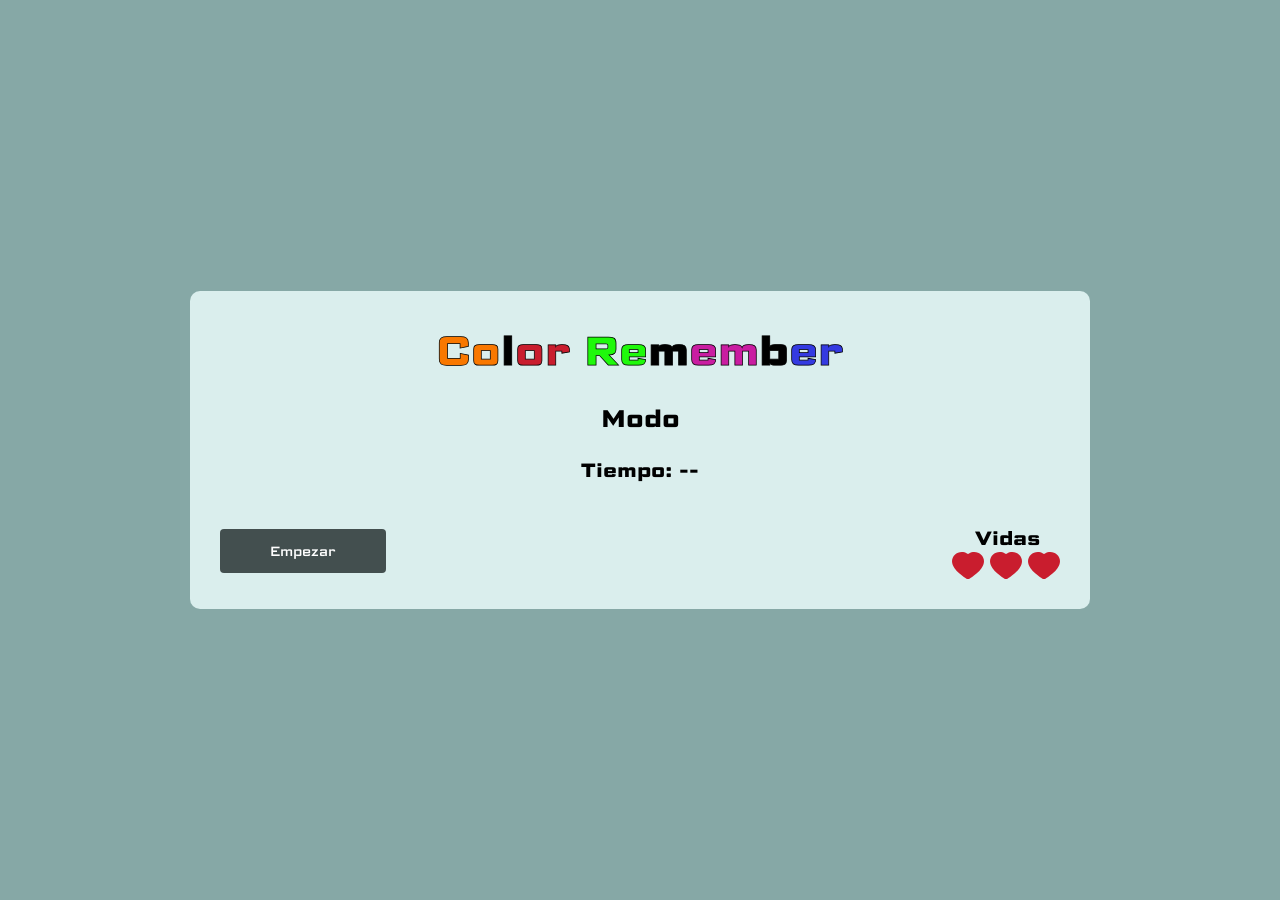
==== docs/pages/juego.html @ 0092af83 "Primer commit - Estructura de HTML y CSS + Inicio de sesión (Ejercicio 1)" ====
<!DOCTYPE html>
<html lang="es">
<head>
    <meta charset="UTF-8">
    <meta name="viewport" content="width=device-width, initial-scale=1.0">
    <title>Color Remember - Partida</title>
    <link rel="stylesheet" href="../css/styles.css">
    <link rel="preconnect" href="https://fonts.googleapis.com">
    <link rel="preconnect" href="https://fonts.gstatic.com" crossorigin>
    <link href="https://fonts.googleapis.com/css2?family=Science+Gothic:wght@100..900&display=swap" rel="stylesheet">
    <link href="https://fonts.googleapis.com/css2?family=Science+Gothic:wght@100..900&family=Wix+Madefor+Display:wght@400..800&display=swap" rel="stylesheet">    
</head>
    <body>
        <main class="container-juego">
            <h1 class="titulo">
                <span class="naranja">Co</span>l<span class="rojo">or</span>
                <span class="verde">Re</span>m<span class="magenta">em</span>b<span class="azul">er</span>
            </h1>

            <!-- MODALIDAD Y TIEMPO -->
            <section>
                <h2 id="texto-nivel">Modo</h2>
                <h3>Tiempo: <span id="cronometro">--</span></h3>
            </section>

            <!-- TABLERO DE JUEGO -->
            <section>

                <!-- MODO FÁCIL -->
                <div id="tablero-facil" class="container-tablero tablero-modo container-oculto">
                    <svg width="100%" height="100%" viewBox="60 148 530 434" fill="none" class="svg-tablero" xmlns="http://www.w3.org/2000/svg">
                        <!-- SILUETA TRIANGULO -->
                        <path d="M341.956 572.89C334.122 585.416 315.878 585.416 308.044 572.89L62.6844 180.606C54.3528 167.285 63.9291 150 79.6409 150H570.359C586.071 150 595.647 167.285 587.316 180.606L341.956 572.89Z" fill="#373333"/>
                            
                        <!-- BALDOSA AZUL -->
                        <path class="baldosa azul" d="M236.625 336.319C230.723 345.52 217.277 345.52 211.375 336.319L130.565 210.349C124.161 200.366 131.329 187.25 143.19 187.25H304.81C316.671 187.25 323.839 200.366 317.435 210.349L236.625 336.319Z" stroke="black" stroke-width="2"/>
                        
                        <!-- BALDOSA ROJO -->
                        <path class="baldosa rojo" d="M337.625 505.319C331.723 514.52 318.277 514.52 312.375 505.319L231.565 379.349C225.161 369.366 232.329 356.25 244.19 356.25H405.81C417.671 356.25 424.839 369.366 418.435 379.349L337.625 505.319Z" stroke="black" stroke-width="2"/>
                            
                        <!-- BALDOSA VERDE -->
                        <path class="baldosa verde" d="M441.625 336.319C435.723 345.52 422.277 345.52 416.375 336.319L335.565 210.349C329.161 200.366 336.329 187.25 348.19 187.25H509.81C521.671 187.25 528.839 200.366 522.435 210.349L441.625 336.319Z" stroke="black" stroke-width="2"/>
                            
                        <!-- NOTA MUSICAL CENTRAL -->
                        <g class="nota-musical" fill="white">
                            <path d="M326.938 312.547C326.938 316.069 323.368 318.922 318.969 318.922C314.57 318.922 311 316.069 311 312.547C311 309.025 314.57 306.172 318.969 306.172C323.368 306.172 326.938 309.025 326.938 312.547Z"/>
                            <path d="M326.938 280.672V312.547H323.75V280.672H326.938Z" fill-rule="evenodd" clip-rule="evenodd"/>
                            <path d="M323.75 280.098C323.75 279.361 324.006 278.648 324.473 278.078C324.94 277.509 325.59 277.119 326.313 276.974L335.875 275.062C336.338 274.969 336.815 274.981 337.272 275.095C337.729 275.209 338.156 275.423 338.52 275.722C338.885 276.021 339.179 276.397 339.381 276.823C339.582 277.249 339.687 277.714 339.688 278.186V283.859L323.75 287.047V280.098Z"/>
                        </g>
                    </svg>
                </div>

                <!-- MODO INTERMEDIO -->
                <div id="tablero-intermedio" class="container-tablero tablero-modo container-oculto">
                    <svg width="100%" height="100%" viewBox="0 0 481 481" fill="none" xmlns="http://www.w3.org/2000/svg">
                        <!-- SILUETA CIRCULO -->
                        <circle cx="240.064" cy="240.064" r="240" transform="rotate(163.013 240.064 240.064)" fill="#373333"/>
                        
                        <!-- BALDOSA AMARILLA -->
                        <path class="baldosa amarillo" d="M363.566 87.9277C369.716 78.7523 382.22 76.2235 390.706 83.294C416.537 104.815 436.359 132.828 448.032 164.606C459.704 196.385 462.726 230.569 456.967 263.693C455.075 274.575 443.907 280.741 433.28 277.728L294.288 238.314C281.216 234.607 275.566 219.224 283.13 207.938L363.566 87.9277Z" />
                        
                        <!-- BALDOSA VERDE -->
                        <path class="baldosa verde" d="M423.12 306.161C433.807 308.952 440.307 319.93 436.419 330.269C424.588 361.74 404.65 389.67 378.476 411.142C352.302 432.615 321.013 446.708 287.837 452.16C276.937 453.951 267.442 445.431 266.794 434.405L258.316 290.181C257.519 276.617 270.189 266.223 283.336 269.657L423.12 306.161Z" />
                        
                        <!-- BALDOSA AZUL -->
                        <path class="baldosa azul" d="M51.6415 281.565C41.1424 284.997 29.7392 279.278 27.4179 268.479C20.3522 235.608 22.0192 201.332 32.4249 169.117C42.8307 136.901 61.529 108.126 86.488 85.5992C94.6878 78.1985 107.282 80.2305 113.79 89.1554L198.912 205.888C206.917 216.867 201.88 232.461 188.965 236.682L51.6415 281.565Z" />
                        
                        <!-- BALDOSA MAGENTA -->
                        <path class="baldosa magenta" d="M138.798 76.4916C132.241 67.6028 134.086 54.98 143.609 49.3826C172.593 32.3448 205.657 23.1556 239.511 22.9097C273.364 22.6638 306.558 31.3719 335.787 47.9869C345.389 53.4455 347.418 66.0401 340.991 75.0232L256.923 192.517C249.017 203.568 232.629 203.687 224.563 192.752L138.798 76.4916Z" />
                        
                        <!-- BALDOSA ROJA -->
                        <path class="baldosa rojo" d="M222.933 434.042C222.6 445.083 213.352 453.87 202.406 452.391C169.087 447.888 137.409 434.694 110.632 413.977C83.856 393.261 63.1294 365.911 50.4042 334.791C46.2236 324.567 52.407 313.409 63.0102 310.314L201.696 269.833C214.739 266.026 227.7 276.054 227.29 289.635L222.933 434.042Z" />
                        
                        <!-- NOTA MUSICAL CENTRAL -->
                        <g class="nota-musical" fill="white">
                            <path d="M244.355 255.964C244.355 259.486 240.785 262.339 236.386 262.339C231.987 262.339 228.417 259.486 228.417 255.964C228.417 252.442 231.987 249.589 236.386 249.589C240.785 249.589 244.355 252.442 244.355 255.964Z"/>
                            <path d="M244.355 224.089V255.964H241.167V224.089H244.355Z" fill-rule="evenodd" clip-rule="evenodd"/>
                            <path d="M241.167 223.515C241.168 222.779 241.423 222.065 241.89 221.496C242.358 220.926 243.008 220.536 243.73 220.392L253.292 218.479C253.755 218.387 254.232 218.398 254.689 218.512C255.146 218.626 255.573 218.84 255.937 219.139C256.302 219.438 256.596 219.814 256.798 220.24C257 220.666 257.104 221.131 257.105 221.603V227.277L241.167 230.464V223.515Z"/>
                        </g>
                    </svg>
                </div>

                <!-- MODO AVANZADO -->
                <div id="tablero-avanzado" class="container-tablero tablero-modo container-oculto">
                    <svg width="100%" height="100%" viewBox="0 0 525 525" fill="none" xmlns="http://w3.org">
                        <!-- SILUETA ESTRELLA -->
                        <path d="M257.652 19.1842C258.924 14.1508 266.076 14.1508 267.348 19.1842L304.539 166.365C305.302 169.386 308.613 170.98 311.451 169.694L449.71 107.005C454.438 104.861 458.897 110.452 455.754 114.585L363.872 235.428C361.986 237.908 362.804 241.491 365.579 242.908L500.794 311.917C505.418 314.277 503.827 321.249 498.637 321.369L346.87 324.877C343.755 324.949 341.464 327.822 342.087 330.875L372.438 479.617C373.476 484.703 367.033 487.806 363.703 483.823L266.336 367.355C264.337 364.964 260.663 364.964 258.664 367.355L161.297 483.823C157.967 487.806 151.524 484.703 152.562 479.617L182.913 330.875C183.536 327.822 181.245 324.949 178.13 324.877L26.3633 321.369C21.1731 321.249 19.5817 314.277 24.2059 311.917L159.421 242.908C162.196 241.491 163.014 237.908 161.128 235.428L69.2456 114.585C66.1033 110.452 70.5622 104.861 75.2905 107.005L213.549 169.694C216.387 170.98 219.698 169.386 220.461 166.365L257.652 19.1842Z" fill="#373333" stroke="black" stroke-width="2"/>
                        
                        <!-- BALDOSA ROJA  -->
                        <path class="baldosa rojo" d="M257.58 43.2517C258.569 37.7696 266.431 37.7696 267.42 43.2517L293.937 190.112C294.491 193.179 292.133 196 289.016 196H235.984C232.867 196 230.509 193.179 231.063 190.112L257.58 43.2517Z" />
                        
                        <!-- BALDOSA AZUL -->
                        <path class="baldosa azul" d="M88.7777 130.678C85.1468 126.453 90.1036 120.351 94.9827 123.04L225.689 195.058C228.419 196.563 229.123 200.171 227.157 202.59L193.718 243.752C191.753 246.172 188.077 246.223 186.046 243.859L88.7777 130.678Z" />
                        
                        <!-- BALDOSA VERDE -->
                        <path class="baldosa verde" d="M51.8583 316.302C46.2931 316.55 44.5531 308.883 49.6801 306.705L187.028 248.34C189.897 247.121 193.17 248.796 193.86 251.835L205.598 303.553C206.288 306.592 204.059 309.516 200.945 309.654L51.8583 316.302Z" />
                        
                        <!-- BALDOSA AMARILLA -->
                        <path class="baldosa amarillo" d="M172.841 460.86C169.522 465.335 162.477 461.847 164.022 456.495L205.403 313.113C206.267 310.118 209.631 308.635 212.425 310.018L259.954 333.543C262.748 334.925 263.609 338.499 261.752 341.003L172.841 460.86Z" />
                        
                        <!-- BALDOSA MAGENTA -->
                        <path class="baldosa magenta" d="M432.74 119.644C437.576 116.879 442.629 122.901 439.065 127.183L343.609 241.895C341.615 244.291 337.939 244.299 335.935 241.911L301.846 201.286C299.843 198.898 300.488 195.279 303.194 193.731L432.74 119.644Z" />
                        
                        <!-- BALDOSA CIAN -->
                        <path class="baldosa cian" d="M480.086 305.978C485.24 308.093 483.595 315.78 478.027 315.601L328.87 310.8C325.754 310.7 323.489 307.804 324.141 304.756L335.238 252.898C335.89 249.85 339.142 248.135 342.026 249.318L480.086 305.978Z" />
                        
                        <!-- BALDOSA NARANJA -->
                        <path class="baldosa naranja" d="M363.844 458.292C365.369 463.65 358.31 467.11 355.008 462.624L266.547 342.434C264.699 339.924 265.574 336.353 268.372 334.981L315.99 311.634C318.788 310.262 322.147 311.757 323 314.755L363.844 458.292Z" />
                        
                        <!-- CENTRO DE ESTRELLA -->
                        <path d="M265 338L206.363 309.762L191.88 246.311L232.459 195.427L297.541 195.427L338.12 246.311L323.637 309.762L265 338Z" fill="#373333" class="centro-estrella"/>

                        <!-- NOTA MUSICAL CENTRAL -->
                        <g class="nota-musical" fill="white">
                            <path d="M267.938 277.547C267.938 281.069 264.368 283.922 259.969 283.922C255.57 283.922 252 281.069 252 277.547C252 274.025 255.57 271.172 259.969 271.172C264.368 271.172 267.938 274.025 267.938 277.547Z"/>
                            <path d="M267.938 245.672V277.547H264.75V245.672H267.938Z" fill-rule="evenodd" clip-rule="evenodd"/>
                            <path d="M264.75 245.098C264.75 244.361 265.006 243.648 265.473 243.078C265.94 242.509 266.59 242.119 267.313 241.974L276.875 240.062C277.338 239.969 277.815 239.981 278.272 240.095C278.729 240.209 279.156 240.423 279.52 240.722C279.885 241.021 280.179 241.397 280.381 241.823C280.582 242.249 280.687 242.714 280.688 243.186V248.859L264.75 252.047V245.098Z"/>
                        </g>
                    </svg>
                </div>
            </section>

            <!-- VIDAS Y BOTÓN DE EMPEZAR -->
            <section class="info-juego">
                <div class="container-interfaz">
                <button class="boton-juego">Empezar</button>
                    <div class="container-vidas">
                    <h3>Vidas</h3>
                        <div class="bloque-corazones">
                            <svg class="corazon" viewBox="0 0 71 61" fill="none" xmlns="http://www.w3.org/2000/svg">
                                <path d="M69.2822 12.5007C68.1807 10.0545 66.5923 7.83767 64.6059 5.97453C62.6181 4.10578 60.2744 2.62071 57.7023 1.60008C55.0352 0.537467 52.1746 -0.00640194 49.2865 5.68581e-05C45.2348 5.68581e-05 41.2817 1.06411 37.8463 3.074C37.0245 3.55479 36.2437 4.08288 35.5041 4.65826C34.7644 4.08288 33.9836 3.55479 33.1618 3.074C29.7264 1.06411 25.7733 5.68581e-05 21.7216 5.68581e-05C18.804 5.68581e-05 15.9768 0.536026 13.3058 1.60008C10.7252 2.62473 8.39934 4.09864 6.40224 5.97453C4.41326 7.83557 2.82445 10.0529 1.72589 12.5007C0.583516 15.0466 0 17.7501 0 20.5324C0 23.1571 0.558861 25.8921 1.66836 28.6744C2.59706 30.9995 3.92846 33.4114 5.6297 35.8469C8.32537 39.7012 12.0319 43.7209 16.6343 47.7959C24.2611 54.5506 31.8139 59.2167 32.1345 59.4059L34.0823 60.6039C34.9452 61.132 36.0547 61.132 36.9177 60.6039L38.8654 59.4059C39.186 59.2088 46.7306 54.5506 54.3656 47.7959C58.968 43.7209 62.6745 39.7012 65.3702 35.8469C67.0714 33.4114 68.4111 30.9995 69.3316 28.6744C70.4411 25.8921 70.9999 23.1571 70.9999 20.5324C71.0081 17.7501 70.4246 15.0466 69.2822 12.5007Z" fill="#C91D2E"/>
                            </svg>

                            <svg class="corazon" viewBox="0 0 71 61" fill="none" xmlns="http://www.w3.org/2000/svg">
                                <path d="M69.2822 12.5007C68.1807 10.0545 66.5923 7.83767 64.6059 5.97453C62.6181 4.10578 60.2744 2.62071 57.7023 1.60008C55.0352 0.537467 52.1746 -0.00640194 49.2865 5.68581e-05C45.2348 5.68581e-05 41.2817 1.06411 37.8463 3.074C37.0245 3.55479 36.2437 4.08288 35.5041 4.65826C34.7644 4.08288 33.9836 3.55479 33.1618 3.074C29.7264 1.06411 25.7733 5.68581e-05 21.7216 5.68581e-05C18.804 5.68581e-05 15.9768 0.536026 13.3058 1.60008C10.7252 2.62473 8.39934 4.09864 6.40224 5.97453C4.41326 7.83557 2.82445 10.0529 1.72589 12.5007C0.583516 15.0466 0 17.7501 0 20.5324C0 23.1571 0.558861 25.8921 1.66836 28.6744C2.59706 30.9995 3.92846 33.4114 5.6297 35.8469C8.32537 39.7012 12.0319 43.7209 16.6343 47.7959C24.2611 54.5506 31.8139 59.2167 32.1345 59.4059L34.0823 60.6039C34.9452 61.132 36.0547 61.132 36.9177 60.6039L38.8654 59.4059C39.186 59.2088 46.7306 54.5506 54.3656 47.7959C58.968 43.7209 62.6745 39.7012 65.3702 35.8469C67.0714 33.4114 68.4111 30.9995 69.3316 28.6744C70.4411 25.8921 70.9999 23.1571 70.9999 20.5324C71.0081 17.7501 70.4246 15.0466 69.2822 12.5007Z" fill="#C91D2E"/>
                            </svg>

                            <svg class="corazon" viewBox="0 0 71 61" fill="none" xmlns="http://www.w3.org/2000/svg">
                                <path d="M69.2822 12.5007C68.1807 10.0545 66.5923 7.83767 64.6059 5.97453C62.6181 4.10578 60.2744 2.62071 57.7023 1.60008C55.0352 0.537467 52.1746 -0.00640194 49.2865 5.68581e-05C45.2348 5.68581e-05 41.2817 1.06411 37.8463 3.074C37.0245 3.55479 36.2437 4.08288 35.5041 4.65826C34.7644 4.08288 33.9836 3.55479 33.1618 3.074C29.7264 1.06411 25.7733 5.68581e-05 21.7216 5.68581e-05C18.804 5.68581e-05 15.9768 0.536026 13.3058 1.60008C10.7252 2.62473 8.39934 4.09864 6.40224 5.97453C4.41326 7.83557 2.82445 10.0529 1.72589 12.5007C0.583516 15.0466 0 17.7501 0 20.5324C0 23.1571 0.558861 25.8921 1.66836 28.6744C2.59706 30.9995 3.92846 33.4114 5.6297 35.8469C8.32537 39.7012 12.0319 43.7209 16.6343 47.7959C24.2611 54.5506 31.8139 59.2167 32.1345 59.4059L34.0823 60.6039C34.9452 61.132 36.0547 61.132 36.9177 60.6039L38.8654 59.4059C39.186 59.2088 46.7306 54.5506 54.3656 47.7959C58.968 43.7209 62.6745 39.7012 65.3702 35.8469C67.0714 33.4114 68.4111 30.9995 69.3316 28.6744C70.4411 25.8921 70.9999 23.1571 70.9999 20.5324C71.0081 17.7501 70.4246 15.0466 69.2822 12.5007Z" fill="#C91D2E"/>
                            </svg>
                        </div>
                    </div>
                </div>
            </section>
            
        </main>

        <script type="module" src="./js/main.js"></script>
    </body>
</html>
---- docs/css/styles.css ----
/* Estilos generales de página */
* {
    margin: 0;
    padding: 0;
    box-sizing: border-box;
}

body {
    background-color: #86a8a6;
    min-height: 100vh;
    display: flex;
    justify-content: center;
    align-items: center;
}

/* Contenedores */
.container-main {
    background-color: #daeeed;
    border-radius: 10px;
    width: 90%;
    max-width: 750px;
    padding: 60px 40px;
    text-align: center;
}

.container-form {
    display: flex;
    flex-direction: column;
    gap: 12px;
    margin-bottom: 25px;
    text-align: left;
    max-width: 400px;
    margin-left: auto;
    margin-right: auto;
}

.contenedor-inst {
    background-color: #F6F3F3;
    border-radius: 5px;
    padding: 20px;
    font-style: 'Wix Madefor Display';
    border: 1px solid #C6C6C6;
    box-shadow: 5px 5px 0px #A59292;
    text-align: left;
    margin: 0 auto;
    max-width: 540px;
}

.contenedor-inst > p {
    font-family: 'Wix Madefor Display';
}

.container-juego {
    background-color: #daeeed;
    border-radius: 10px;
    width: 80%;
    max-width: 900px;
    margin: 40px auto;
    padding: 30px;
    box-sizing: border-box;
}

.container-juego > h1, h2, h3{
    text-align: center;
}

.container-resultado {
    background-color: #daeeed;
    color: #000000;
    border-radius: 10px;
    width: 80%;
    max-width: 800px;
    margin: 40px auto;
    padding: 30px;
    box-sizing: border-box;
    display: flex;
    flex-direction: column;
    justify-content: center;
    align-items: center;
}

.container-textoR {
    max-width: fit-content;
    box-shadow: 6px 6px 0 #434F4F;
    border-radius: 10px;
    padding: 20px;
    font-weight: bold;
    font-size: 2.4rem;
    background-color: #CDD9D9;
    font-family: 'Science Gothic';
    text-align: center;
}

/* Mensaje de error */
.alerta-error {
    background-color: #F3BDBD;
    color: #FF0000;
    border: 1px solid #FF0000;
    padding: 12px;
    font-size: 14px;
    font-family: 'Science Gothic';
    margin-top: 15px;
    text-align: center;
    transition: all 0.3s ease;
}

.hidden {
    display: none;
}

/* Botones */
.boton-enviar {
    background-color: #54C5BF;
    color: white;
    border: none;
    padding: 12px 50px;
    font-weight: normal;
    border-radius: 4px;
    cursor: pointer;
    margin-top: 20px;
    max-width: 150px;
    align-self: center;
    align-content: center;
    font-family: 'Science Gothic';
}

.boton-enviar:hover {
    background-color: #1c5350;
}

.boton-dific {
    background-color: #54C5BF;
    color: white;
    border: none;
    padding: 12px 50px;
    font-weight: normal;
    border-radius: 4px;
    cursor: pointer;
    margin-top: 15px;
    text-align: center;
    font-family: 'Science Gothic';
}

.boton-juego {
    background-color: #434F4F;
    color: white;
    border: none;
    padding: 12px 50px;
    font-weight: normal;
    border-radius: 4px;
    cursor: pointer;
    margin-top: 0;
    text-align: center;
    font-family: 'Science Gothic';
}

.boton-juego:hover {
    background-color: #212828;
}

.boton-vuelta {
    background-color: #434F4F;
    color: white;
    border: none;
    border-radius: 10px;
    font-size: 2rem;
    padding: 20px 50px;
    border-radius: 4px;
    cursor: pointer;
    text-align: center;
    font-family: 'Science Gothic';
    display: flex;
    flex-direction: column;
    justify-content: center;
    margin: 20px auto 0 auto;
    font-weight: bolder;
}

.boton-vuelta:hover {
    background-color: #202626;
}

/* Fuentes o efectos de fuente */
.titulo {
    font-size: 2.5rem;
    font-weight: bold;
    margin-bottom: 20px;
    -webkit-text-stroke: 0.75px black;
    font-family: 'Science gothic';
}

.titulo .naranja { color: #F97800; }
.titulo .rojo { color: #C91D2E; }
.titulo .verde { color: #1FF90B; }
.titulo .magenta { color: #C91DA1; }
.titulo .azul { color: #343AE1; }

.bold {
    font-weight: bold;
}

/* Estilos generales de componentes (label, input, h2...) */
h2 {
    font-size: 1.5rem;
    margin: 20px;
    font-family: 'Science Gothic';
}

h3 {
        font-size: 1.2rem;
    margin: 20px;
    font-family: 'Science Gothic'; 
}

label {
    display: inline-block;
    font-weight: bold;
    text-align: left;
    margin-top: 25px;
    margin-bottom: 4px;
    font-size: 0.8rem;
    font-family: 'Science Gothic';
}

input {
    width: 100%;
    padding: 12px;
    border: 1px solid #C6C6C6;
    background-color: #F6F3F3;
    border-radius: 5px;
    box-shadow: 4px 4px 0px #A59292;
    color: #6f6363;
    font-family: 'Wix Madefor Display';
}

input:focus {
    outline: none;
    background-color: #ebe2e2;
    border: 1.5px solid rgb(201, 148, 148);
}

a:visited {
    text-decoration: none;
}

/* Estilos generales del tablero de juego */
.nota-musical {
    fill: white;
    pointer-events: none;
}

.baldosa {
    cursor: pointer;
    transition: filter 0.2s ease;
}

.baldosa.azul { fill: #343AE1; }
.baldosa.verde { fill: #0BFF24; }
.baldosa.rojo { fill: #C91D2E; }
.baldosa.amarillo { fill: #FFFF0B; }
.baldosa.cian { fill: #00E1FF; }
.baldosa.naranja { fill: #F97800; }
.baldosa.magenta { fill: #C91DA1; }

.container-interfaz {
    display: flex;
    flex-direction: row;
    justify-content: space-between;
    align-items: center;
    width: 100%;
    margin-top: 10px;
    padding-top: 20px;
}

.container-vidas {
    display: flex;
    margin: 0px;
    flex-direction: column;
    align-items: flex-end;
}

.container-vidas > h3 {
    margin-bottom: 0px;
    margin-top: 0px;
}

.bloque-corazones {
    display: flex;
    flex-direction: row-reverse;
    gap: 6px;
}

.corazon {
    width: 32px;
    height: auto;
}

.container-oculto {
    display: none !important;
}

/* Estilos de las figuras */
.container-tablero {
    display: block;
    width: 100%;
    max-width: 320px;
    max-height: 40vh;
    margin: 20px auto 0 auto;
}

.container-tablero svg {
    width: 100%;
    height: 100%;
    display: block;
}

.svg-tablero {
    width: 100%;
    height: 100%;
    display: block;
}
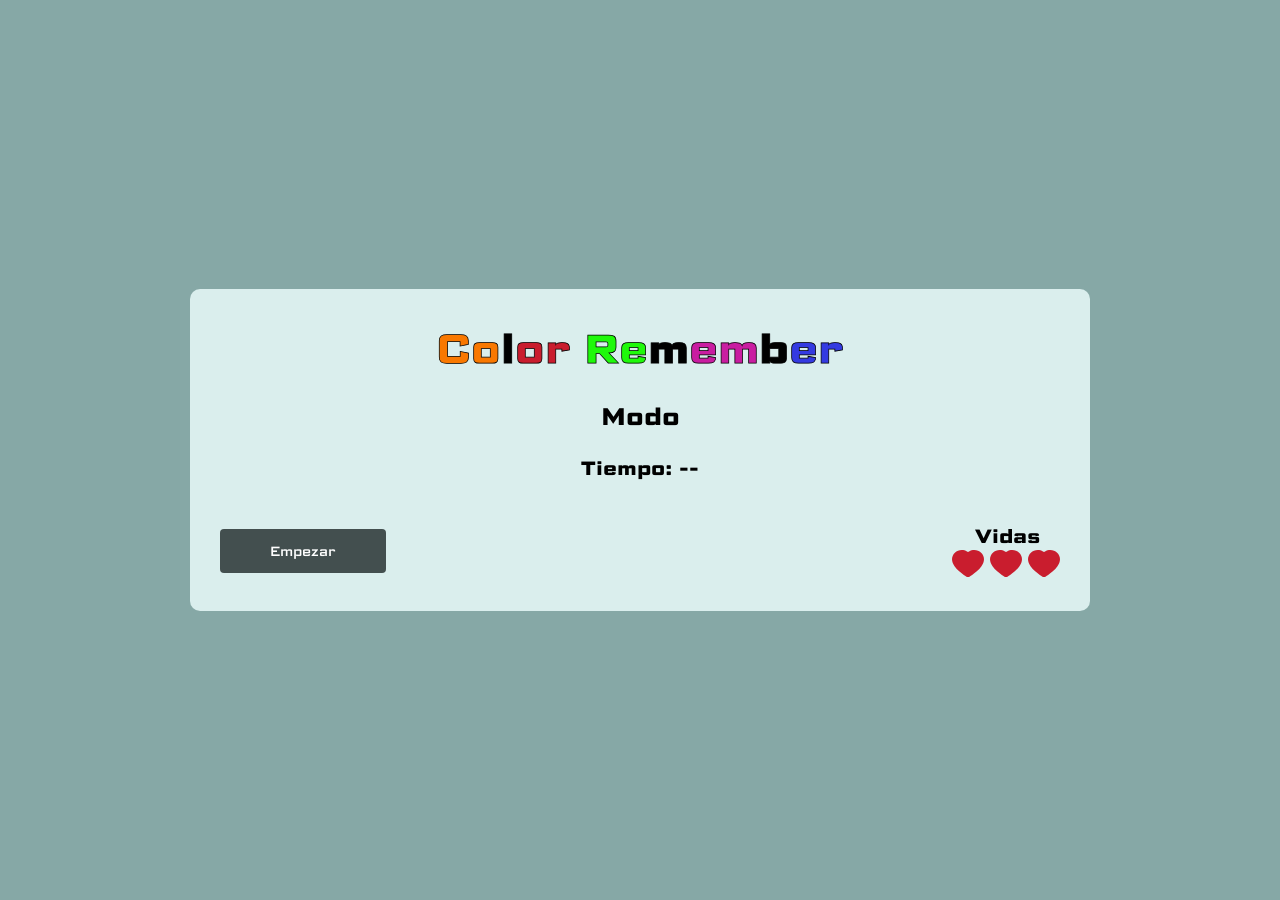
==== commit e79333aa: "Tercer commit - Juego (Ejercicio 3)" ====
--- a/docs/pages/juego.html
+++ b/docs/pages/juego.html
@@ -56,20 +56,20 @@
                         <!-- SILUETA CIRCULO -->
                         <circle cx="240.064" cy="240.064" r="240" transform="rotate(163.013 240.064 240.064)" fill="#373333"/>
                         
-                        <!-- BALDOSA AMARILLA -->
-                        <path class="baldosa amarillo" d="M363.566 87.9277C369.716 78.7523 382.22 76.2235 390.706 83.294C416.537 104.815 436.359 132.828 448.032 164.606C459.704 196.385 462.726 230.569 456.967 263.693C455.075 274.575 443.907 280.741 433.28 277.728L294.288 238.314C281.216 234.607 275.566 219.224 283.13 207.938L363.566 87.9277Z" />
+                        <!-- BALDOSA MAGENTA -->
+                        <path class="baldosa magenta" d="M138.798 76.4916C132.241 67.6028 134.086 54.98 143.609 49.3826C172.593 32.3448 205.657 23.1556 239.511 22.9097C273.364 22.6638 306.558 31.3719 335.787 47.9869C345.389 53.4455 347.418 66.0401 340.991 75.0232L256.923 192.517C249.017 203.568 232.629 203.687 224.563 192.752L138.798 76.4916Z" />
+
+                        <!-- BALDOSA AZUL -->
+                        <path class="baldosa azul" d="M51.6415 281.565C41.1424 284.997 29.7392 279.278 27.4179 268.479C20.3522 235.608 22.0192 201.332 32.4249 169.117C42.8307 136.901 61.529 108.126 86.488 85.5992C94.6878 78.1985 107.282 80.2305 113.79 89.1554L198.912 205.888C206.917 216.867 201.88 232.461 188.965 236.682L51.6415 281.565Z" />
+
+                        <!-- BALDOSA ROJA -->
+                        <path class="baldosa rojo" d="M222.933 434.042C222.6 445.083 213.352 453.87 202.406 452.391C169.087 447.888 137.409 434.694 110.632 413.977C83.856 393.261 63.1294 365.911 50.4042 334.791C46.2236 324.567 52.407 313.409 63.0102 310.314L201.696 269.833C214.739 266.026 227.7 276.054 227.29 289.635L222.933 434.042Z" />
                         
                         <!-- BALDOSA VERDE -->
                         <path class="baldosa verde" d="M423.12 306.161C433.807 308.952 440.307 319.93 436.419 330.269C424.588 361.74 404.65 389.67 378.476 411.142C352.302 432.615 321.013 446.708 287.837 452.16C276.937 453.951 267.442 445.431 266.794 434.405L258.316 290.181C257.519 276.617 270.189 266.223 283.336 269.657L423.12 306.161Z" />
                         
-                        <!-- BALDOSA AZUL -->
-                        <path class="baldosa azul" d="M51.6415 281.565C41.1424 284.997 29.7392 279.278 27.4179 268.479C20.3522 235.608 22.0192 201.332 32.4249 169.117C42.8307 136.901 61.529 108.126 86.488 85.5992C94.6878 78.1985 107.282 80.2305 113.79 89.1554L198.912 205.888C206.917 216.867 201.88 232.461 188.965 236.682L51.6415 281.565Z" />
-                        
-                        <!-- BALDOSA MAGENTA -->
-                        <path class="baldosa magenta" d="M138.798 76.4916C132.241 67.6028 134.086 54.98 143.609 49.3826C172.593 32.3448 205.657 23.1556 239.511 22.9097C273.364 22.6638 306.558 31.3719 335.787 47.9869C345.389 53.4455 347.418 66.0401 340.991 75.0232L256.923 192.517C249.017 203.568 232.629 203.687 224.563 192.752L138.798 76.4916Z" />
-                        
-                        <!-- BALDOSA ROJA -->
-                        <path class="baldosa rojo" d="M222.933 434.042C222.6 445.083 213.352 453.87 202.406 452.391C169.087 447.888 137.409 434.694 110.632 413.977C83.856 393.261 63.1294 365.911 50.4042 334.791C46.2236 324.567 52.407 313.409 63.0102 310.314L201.696 269.833C214.739 266.026 227.7 276.054 227.29 289.635L222.933 434.042Z" />
+                        <!-- BALDOSA AMARILLA -->
+                        <path class="baldosa amarillo" d="M363.566 87.9277C369.716 78.7523 382.22 76.2235 390.706 83.294C416.537 104.815 436.359 132.828 448.032 164.606C459.704 196.385 462.726 230.569 456.967 263.693C455.075 274.575 443.907 280.741 433.28 277.728L294.288 238.314C281.216 234.607 275.566 219.224 283.13 207.938L363.566 87.9277Z" />
                         
                         <!-- NOTA MUSICAL CENTRAL -->
                         <g class="nota-musical" fill="white">
@@ -98,14 +98,14 @@
                         <!-- BALDOSA AMARILLA -->
                         <path class="baldosa amarillo" d="M172.841 460.86C169.522 465.335 162.477 461.847 164.022 456.495L205.403 313.113C206.267 310.118 209.631 308.635 212.425 310.018L259.954 333.543C262.748 334.925 263.609 338.499 261.752 341.003L172.841 460.86Z" />
                         
+                        <!-- BALDOSA NARANJA -->
+                        <path class="baldosa naranja" d="M363.844 458.292C365.369 463.65 358.31 467.11 355.008 462.624L266.547 342.434C264.699 339.924 265.574 336.353 268.372 334.981L315.99 311.634C318.788 310.262 322.147 311.757 323 314.755L363.844 458.292Z" />
+
+                        <!-- BALDOSA CIAN -->
+                        <path class="baldosa cian" d="M480.086 305.978C485.24 308.093 483.595 315.78 478.027 315.601L328.87 310.8C325.754 310.7 323.489 307.804 324.141 304.756L335.238 252.898C335.89 249.85 339.142 248.135 342.026 249.318L480.086 305.978Z" />
+
                         <!-- BALDOSA MAGENTA -->
                         <path class="baldosa magenta" d="M432.74 119.644C437.576 116.879 442.629 122.901 439.065 127.183L343.609 241.895C341.615 244.291 337.939 244.299 335.935 241.911L301.846 201.286C299.843 198.898 300.488 195.279 303.194 193.731L432.74 119.644Z" />
-                        
-                        <!-- BALDOSA CIAN -->
-                        <path class="baldosa cian" d="M480.086 305.978C485.24 308.093 483.595 315.78 478.027 315.601L328.87 310.8C325.754 310.7 323.489 307.804 324.141 304.756L335.238 252.898C335.89 249.85 339.142 248.135 342.026 249.318L480.086 305.978Z" />
-                        
-                        <!-- BALDOSA NARANJA -->
-                        <path class="baldosa naranja" d="M363.844 458.292C365.369 463.65 358.31 467.11 355.008 462.624L266.547 342.434C264.699 339.924 265.574 336.353 268.372 334.981L315.99 311.634C318.788 310.262 322.147 311.757 323 314.755L363.844 458.292Z" />
                         
                         <!-- CENTRO DE ESTRELLA -->
                         <path d="M265 338L206.363 309.762L191.88 246.311L232.459 195.427L297.541 195.427L338.12 246.311L323.637 309.762L265 338Z" fill="#373333" class="centro-estrella"/>
@@ -127,17 +127,26 @@
                     <div class="container-vidas">
                     <h3>Vidas</h3>
                         <div class="bloque-corazones">
-                            <svg class="corazon" viewBox="0 0 71 61" fill="none" xmlns="http://www.w3.org/2000/svg">
-                                <path d="M69.2822 12.5007C68.1807 10.0545 66.5923 7.83767 64.6059 5.97453C62.6181 4.10578 60.2744 2.62071 57.7023 1.60008C55.0352 0.537467 52.1746 -0.00640194 49.2865 5.68581e-05C45.2348 5.68581e-05 41.2817 1.06411 37.8463 3.074C37.0245 3.55479 36.2437 4.08288 35.5041 4.65826C34.7644 4.08288 33.9836 3.55479 33.1618 3.074C29.7264 1.06411 25.7733 5.68581e-05 21.7216 5.68581e-05C18.804 5.68581e-05 15.9768 0.536026 13.3058 1.60008C10.7252 2.62473 8.39934 4.09864 6.40224 5.97453C4.41326 7.83557 2.82445 10.0529 1.72589 12.5007C0.583516 15.0466 0 17.7501 0 20.5324C0 23.1571 0.558861 25.8921 1.66836 28.6744C2.59706 30.9995 3.92846 33.4114 5.6297 35.8469C8.32537 39.7012 12.0319 43.7209 16.6343 47.7959C24.2611 54.5506 31.8139 59.2167 32.1345 59.4059L34.0823 60.6039C34.9452 61.132 36.0547 61.132 36.9177 60.6039L38.8654 59.4059C39.186 59.2088 46.7306 54.5506 54.3656 47.7959C58.968 43.7209 62.6745 39.7012 65.3702 35.8469C67.0714 33.4114 68.4111 30.9995 69.3316 28.6744C70.4411 25.8921 70.9999 23.1571 70.9999 20.5324C71.0081 17.7501 70.4246 15.0466 69.2822 12.5007Z" fill="#C91D2E"/>
-                            </svg>
+                            <div class="container-corazon">
+                                <svg class="corazon" viewBox="0 0 71 61" fill="none" xmlns="http://www.w3.org/2000/svg">
+                                    <path d="M69.2822 12.5007C68.1807 10.0545 66.5923 7.83767 64.6059 5.97453C62.6181 4.10578 60.2744 2.62071 57.7023 1.60008C55.0352 0.537467 52.1746 -0.00640194 49.2865 5.68581e-05C45.2348 5.68581e-05 41.2817 1.06411 37.8463 3.074C37.0245 3.55479 36.2437 4.08288 35.5041 4.65826C34.7644 4.08288 33.9836 3.55479 33.1618 3.074C29.7264 1.06411 25.7733 5.68581e-05 21.7216 5.68581e-05C18.804 5.68581e-05 15.9768 0.536026 13.3058 1.60008C10.7252 2.62473 8.39934 4.09864 6.40224 5.97453C4.41326 7.83557 2.82445 10.0529 1.72589 12.5007C0.583516 15.0466 0 17.7501 0 20.5324C0 23.1571 0.558861 25.8921 1.66836 28.6744C2.59706 30.9995 3.92846 33.4114 5.6297 35.8469C8.32537 39.7012 12.0319 43.7209 16.6343 47.7959C24.2611 54.5506 31.8139 59.2167 32.1345 59.4059L34.0823 60.6039C34.9452 61.132 36.0547 61.132 36.9177 60.6039L38.8654 59.4059C39.186 59.2088 46.7306 54.5506 54.3656 47.7959C58.968 43.7209 62.6745 39.7012 65.3702 35.8469C67.0714 33.4114 68.4111 30.9995 69.3316 28.6744C70.4411 25.8921 70.9999 23.1571 70.9999 20.5324C71.0081 17.7501 70.4246 15.0466 69.2822 12.5007Z" fill="#C91D2E"/>
+                                </svg>
+                                <span class="x-fallado">✕</span>
+                            </div>
 
-                            <svg class="corazon" viewBox="0 0 71 61" fill="none" xmlns="http://www.w3.org/2000/svg">
-                                <path d="M69.2822 12.5007C68.1807 10.0545 66.5923 7.83767 64.6059 5.97453C62.6181 4.10578 60.2744 2.62071 57.7023 1.60008C55.0352 0.537467 52.1746 -0.00640194 49.2865 5.68581e-05C45.2348 5.68581e-05 41.2817 1.06411 37.8463 3.074C37.0245 3.55479 36.2437 4.08288 35.5041 4.65826C34.7644 4.08288 33.9836 3.55479 33.1618 3.074C29.7264 1.06411 25.7733 5.68581e-05 21.7216 5.68581e-05C18.804 5.68581e-05 15.9768 0.536026 13.3058 1.60008C10.7252 2.62473 8.39934 4.09864 6.40224 5.97453C4.41326 7.83557 2.82445 10.0529 1.72589 12.5007C0.583516 15.0466 0 17.7501 0 20.5324C0 23.1571 0.558861 25.8921 1.66836 28.6744C2.59706 30.9995 3.92846 33.4114 5.6297 35.8469C8.32537 39.7012 12.0319 43.7209 16.6343 47.7959C24.2611 54.5506 31.8139 59.2167 32.1345 59.4059L34.0823 60.6039C34.9452 61.132 36.0547 61.132 36.9177 60.6039L38.8654 59.4059C39.186 59.2088 46.7306 54.5506 54.3656 47.7959C58.968 43.7209 62.6745 39.7012 65.3702 35.8469C67.0714 33.4114 68.4111 30.9995 69.3316 28.6744C70.4411 25.8921 70.9999 23.1571 70.9999 20.5324C71.0081 17.7501 70.4246 15.0466 69.2822 12.5007Z" fill="#C91D2E"/>
-                            </svg>
+                            <div class="container-corazon">
+                                <svg class="corazon" viewBox="0 0 71 61" fill="none" xmlns="http://www.w3.org/2000/svg">
+                                    <path d="M69.2822 12.5007C68.1807 10.0545 66.5923 7.83767 64.6059 5.97453C62.6181 4.10578 60.2744 2.62071 57.7023 1.60008C55.0352 0.537467 52.1746 -0.00640194 49.2865 5.68581e-05C45.2348 5.68581e-05 41.2817 1.06411 37.8463 3.074C37.0245 3.55479 36.2437 4.08288 35.5041 4.65826C34.7644 4.08288 33.9836 3.55479 33.1618 3.074C29.7264 1.06411 25.7733 5.68581e-05 21.7216 5.68581e-05C18.804 5.68581e-05 15.9768 0.536026 13.3058 1.60008C10.7252 2.62473 8.39934 4.09864 6.40224 5.97453C4.41326 7.83557 2.82445 10.0529 1.72589 12.5007C0.583516 15.0466 0 17.7501 0 20.5324C0 23.1571 0.558861 25.8921 1.66836 28.6744C2.59706 30.9995 3.92846 33.4114 5.6297 35.8469C8.32537 39.7012 12.0319 43.7209 16.6343 47.7959C24.2611 54.5506 31.8139 59.2167 32.1345 59.4059L34.0823 60.6039C34.9452 61.132 36.0547 61.132 36.9177 60.6039L38.8654 59.4059C39.186 59.2088 46.7306 54.5506 54.3656 47.7959C58.968 43.7209 62.6745 39.7012 65.3702 35.8469C67.0714 33.4114 68.4111 30.9995 69.3316 28.6744C70.4411 25.8921 70.9999 23.1571 70.9999 20.5324C71.0081 17.7501 70.4246 15.0466 69.2822 12.5007Z" fill="#C91D2E"/>
+                                </svg>
+                                <span class="x-fallado">✕</span>
+                            </div>
 
-                            <svg class="corazon" viewBox="0 0 71 61" fill="none" xmlns="http://www.w3.org/2000/svg">
-                                <path d="M69.2822 12.5007C68.1807 10.0545 66.5923 7.83767 64.6059 5.97453C62.6181 4.10578 60.2744 2.62071 57.7023 1.60008C55.0352 0.537467 52.1746 -0.00640194 49.2865 5.68581e-05C45.2348 5.68581e-05 41.2817 1.06411 37.8463 3.074C37.0245 3.55479 36.2437 4.08288 35.5041 4.65826C34.7644 4.08288 33.9836 3.55479 33.1618 3.074C29.7264 1.06411 25.7733 5.68581e-05 21.7216 5.68581e-05C18.804 5.68581e-05 15.9768 0.536026 13.3058 1.60008C10.7252 2.62473 8.39934 4.09864 6.40224 5.97453C4.41326 7.83557 2.82445 10.0529 1.72589 12.5007C0.583516 15.0466 0 17.7501 0 20.5324C0 23.1571 0.558861 25.8921 1.66836 28.6744C2.59706 30.9995 3.92846 33.4114 5.6297 35.8469C8.32537 39.7012 12.0319 43.7209 16.6343 47.7959C24.2611 54.5506 31.8139 59.2167 32.1345 59.4059L34.0823 60.6039C34.9452 61.132 36.0547 61.132 36.9177 60.6039L38.8654 59.4059C39.186 59.2088 46.7306 54.5506 54.3656 47.7959C58.968 43.7209 62.6745 39.7012 65.3702 35.8469C67.0714 33.4114 68.4111 30.9995 69.3316 28.6744C70.4411 25.8921 70.9999 23.1571 70.9999 20.5324C71.0081 17.7501 70.4246 15.0466 69.2822 12.5007Z" fill="#C91D2E"/>
-                            </svg>
+                            <div class="container-corazon">
+                                <svg class="corazon" viewBox="0 0 71 61" fill="none" xmlns="http://www.w3.org/2000/svg">
+                                    <path d="M69.2822 12.5007C68.1807 10.0545 66.5923 7.83767 64.6059 5.97453C62.6181 4.10578 60.2744 2.62071 57.7023 1.60008C55.0352 0.537467 52.1746 -0.00640194 49.2865 5.68581e-05C45.2348 5.68581e-05 41.2817 1.06411 37.8463 3.074C37.0245 3.55479 36.2437 4.08288 35.5041 4.65826C34.7644 4.08288 33.9836 3.55479 33.1618 3.074C29.7264 1.06411 25.7733 5.68581e-05 21.7216 5.68581e-05C18.804 5.68581e-05 15.9768 0.536026 13.3058 1.60008C10.7252 2.62473 8.39934 4.09864 6.40224 5.97453C4.41326 7.83557 2.82445 10.0529 1.72589 12.5007C0.583516 15.0466 0 17.7501 0 20.5324C0 23.1571 0.558861 25.8921 1.66836 28.6744C2.59706 30.9995 3.92846 33.4114 5.6297 35.8469C8.32537 39.7012 12.0319 43.7209 16.6343 47.7959C24.2611 54.5506 31.8139 59.2167 32.1345 59.4059L34.0823 60.6039C34.9452 61.132 36.0547 61.132 36.9177 60.6039L38.8654 59.4059C39.186 59.2088 46.7306 54.5506 54.3656 47.7959C58.968 43.7209 62.6745 39.7012 65.3702 35.8469C67.0714 33.4114 68.4111 30.9995 69.3316 28.6744C70.4411 25.8921 70.9999 23.1571 70.9999 20.5324C71.0081 17.7501 70.4246 15.0466 69.2822 12.5007Z" fill="#C91D2E"/>
+                                </svg>
+                                <span class="x-fallado">✕</span>
+                            </div>
                         </div>
                     </div>
                 </div>
@@ -145,6 +154,6 @@
             
         </main>
 
-        <script type="module" src="./js/main.js"></script>
+        <script type="module" src="../js/main.js"></script>
     </body>
 </html>
--- a/docs/css/styles.css
+++ b/docs/css/styles.css
@@ -262,6 +262,13 @@
 .baldosa.naranja { fill: #F97800; }
 .baldosa.magenta { fill: #C91DA1; }
 
+.baldosa.activa { filter: brightness(3) drop-shadow(0 0 10px white); }
+.baldosa.hover { 
+    stroke: white;
+    stroke-width: 3;
+}
+.baldosa.error { fill: red; }
+
 .container-interfaz {
     display: flex;
     flex-direction: row;
@@ -286,7 +293,7 @@
 
 .bloque-corazones {
     display: flex;
-    flex-direction: row-reverse;
+    flex-direction: row;
     gap: 6px;
 }
 
@@ -295,6 +302,25 @@
     height: auto;
 }
 
+.container-corazon {
+    position: relative;
+}
+
+.x-fallado { 
+    display: none;
+    position: absolute;
+    top: 30%;
+    left: 51%;
+    transform: translate(-50%, -50%);
+    color: black;
+    font-size: 27px;
+    font-weight: bold;
+}
+
+.container-corazon.fallado .x-fallado {
+    display: block;
+}
+
 .container-oculto {
     display: none !important;
 }
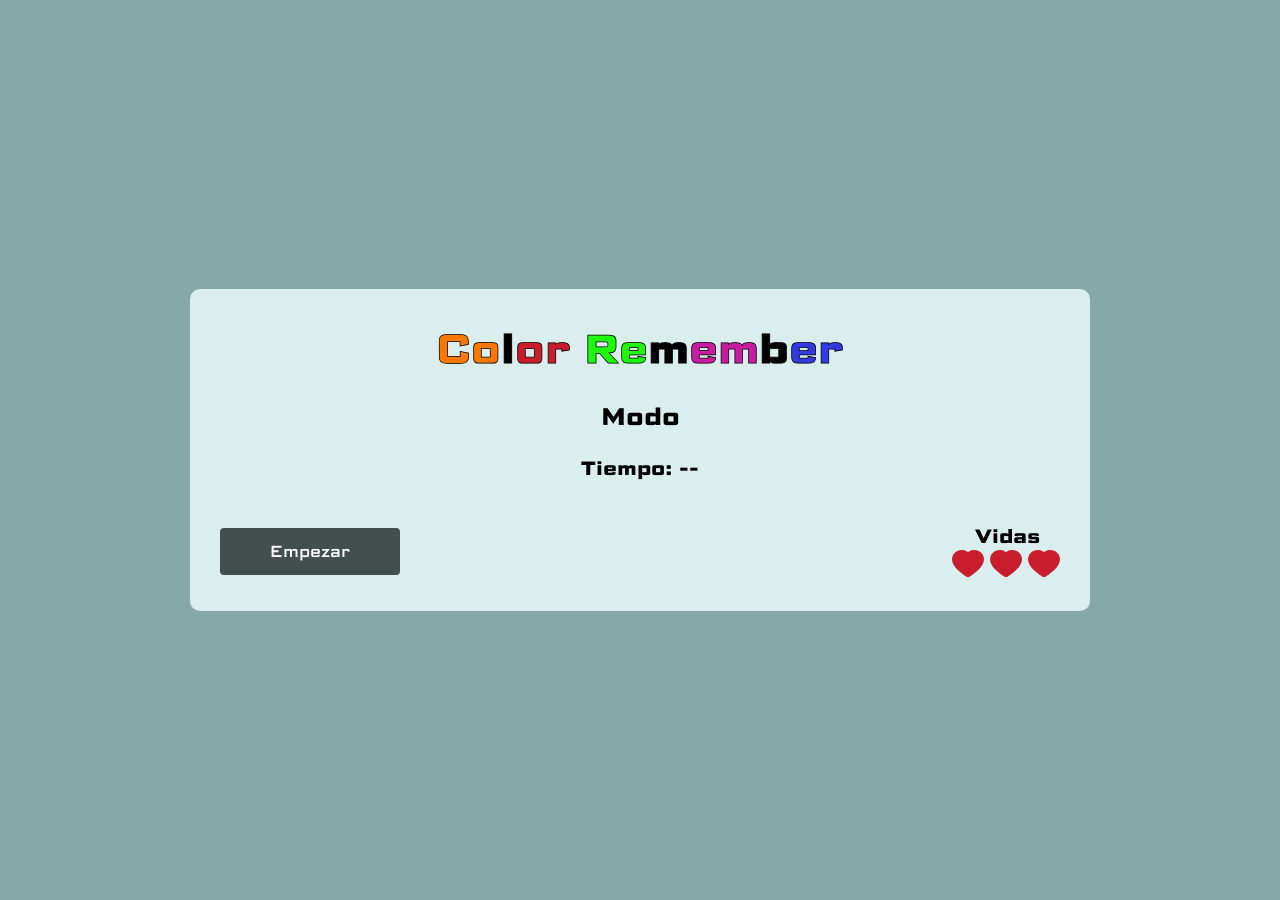
==== commit 314540d2: "Sojo Mendez Odei - DWEC03 - TE2 - Commit Entrega - Resultados (Ejercicio 4)" ====
--- a/docs/pages/juego.html
+++ b/docs/pages/juego.html
@@ -56,20 +56,20 @@
                         <!-- SILUETA CIRCULO -->
                         <circle cx="240.064" cy="240.064" r="240" transform="rotate(163.013 240.064 240.064)" fill="#373333"/>
                         
-                        <!-- BALDOSA MAGENTA -->
-                        <path class="baldosa magenta" d="M138.798 76.4916C132.241 67.6028 134.086 54.98 143.609 49.3826C172.593 32.3448 205.657 23.1556 239.511 22.9097C273.364 22.6638 306.558 31.3719 335.787 47.9869C345.389 53.4455 347.418 66.0401 340.991 75.0232L256.923 192.517C249.017 203.568 232.629 203.687 224.563 192.752L138.798 76.4916Z" />
-
                         <!-- BALDOSA AZUL -->
                         <path class="baldosa azul" d="M51.6415 281.565C41.1424 284.997 29.7392 279.278 27.4179 268.479C20.3522 235.608 22.0192 201.332 32.4249 169.117C42.8307 136.901 61.529 108.126 86.488 85.5992C94.6878 78.1985 107.282 80.2305 113.79 89.1554L198.912 205.888C206.917 216.867 201.88 232.461 188.965 236.682L51.6415 281.565Z" />
 
                         <!-- BALDOSA ROJA -->
                         <path class="baldosa rojo" d="M222.933 434.042C222.6 445.083 213.352 453.87 202.406 452.391C169.087 447.888 137.409 434.694 110.632 413.977C83.856 393.261 63.1294 365.911 50.4042 334.791C46.2236 324.567 52.407 313.409 63.0102 310.314L201.696 269.833C214.739 266.026 227.7 276.054 227.29 289.635L222.933 434.042Z" />
-                        
+
                         <!-- BALDOSA VERDE -->
                         <path class="baldosa verde" d="M423.12 306.161C433.807 308.952 440.307 319.93 436.419 330.269C424.588 361.74 404.65 389.67 378.476 411.142C352.302 432.615 321.013 446.708 287.837 452.16C276.937 453.951 267.442 445.431 266.794 434.405L258.316 290.181C257.519 276.617 270.189 266.223 283.336 269.657L423.12 306.161Z" />
-                        
+
                         <!-- BALDOSA AMARILLA -->
                         <path class="baldosa amarillo" d="M363.566 87.9277C369.716 78.7523 382.22 76.2235 390.706 83.294C416.537 104.815 436.359 132.828 448.032 164.606C459.704 196.385 462.726 230.569 456.967 263.693C455.075 274.575 443.907 280.741 433.28 277.728L294.288 238.314C281.216 234.607 275.566 219.224 283.13 207.938L363.566 87.9277Z" />
+
+                        <!-- BALDOSA MAGENTA -->
+                        <path class="baldosa magenta" d="M138.798 76.4916C132.241 67.6028 134.086 54.98 143.609 49.3826C172.593 32.3448 205.657 23.1556 239.511 22.9097C273.364 22.6638 306.558 31.3719 335.787 47.9869C345.389 53.4455 347.418 66.0401 340.991 75.0232L256.923 192.517C249.017 203.568 232.629 203.687 224.563 192.752L138.798 76.4916Z" />
                         
                         <!-- NOTA MUSICAL CENTRAL -->
                         <g class="nota-musical" fill="white">
@@ -86,11 +86,11 @@
                         <!-- SILUETA ESTRELLA -->
                         <path d="M257.652 19.1842C258.924 14.1508 266.076 14.1508 267.348 19.1842L304.539 166.365C305.302 169.386 308.613 170.98 311.451 169.694L449.71 107.005C454.438 104.861 458.897 110.452 455.754 114.585L363.872 235.428C361.986 237.908 362.804 241.491 365.579 242.908L500.794 311.917C505.418 314.277 503.827 321.249 498.637 321.369L346.87 324.877C343.755 324.949 341.464 327.822 342.087 330.875L372.438 479.617C373.476 484.703 367.033 487.806 363.703 483.823L266.336 367.355C264.337 364.964 260.663 364.964 258.664 367.355L161.297 483.823C157.967 487.806 151.524 484.703 152.562 479.617L182.913 330.875C183.536 327.822 181.245 324.949 178.13 324.877L26.3633 321.369C21.1731 321.249 19.5817 314.277 24.2059 311.917L159.421 242.908C162.196 241.491 163.014 237.908 161.128 235.428L69.2456 114.585C66.1033 110.452 70.5622 104.861 75.2905 107.005L213.549 169.694C216.387 170.98 219.698 169.386 220.461 166.365L257.652 19.1842Z" fill="#373333" stroke="black" stroke-width="2"/>
                         
+                        <!-- BALDOSA AZUL -->
+                        <path class="baldosa azul" d="M257.58 43.2517C258.569 37.7696 266.431 37.7696 267.42 43.2517L293.937 190.112C294.491 193.179 292.133 196 289.016 196H235.984C232.867 196 230.509 193.179 231.063 190.112L257.58 43.2517Z" />
+
                         <!-- BALDOSA ROJA  -->
-                        <path class="baldosa rojo" d="M257.58 43.2517C258.569 37.7696 266.431 37.7696 267.42 43.2517L293.937 190.112C294.491 193.179 292.133 196 289.016 196H235.984C232.867 196 230.509 193.179 231.063 190.112L257.58 43.2517Z" />
-                        
-                        <!-- BALDOSA AZUL -->
-                        <path class="baldosa azul" d="M88.7777 130.678C85.1468 126.453 90.1036 120.351 94.9827 123.04L225.689 195.058C228.419 196.563 229.123 200.171 227.157 202.59L193.718 243.752C191.753 246.172 188.077 246.223 186.046 243.859L88.7777 130.678Z" />
+                        <path class="baldosa rojo" d="M88.7777 130.678C85.1468 126.453 90.1036 120.351 94.9827 123.04L225.689 195.058C228.419 196.563 229.123 200.171 227.157 202.59L193.718 243.752C191.753 246.172 188.077 246.223 186.046 243.859L88.7777 130.678Z" />
                         
                         <!-- BALDOSA VERDE -->
                         <path class="baldosa verde" d="M51.8583 316.302C46.2931 316.55 44.5531 308.883 49.6801 306.705L187.028 248.34C189.897 247.121 193.17 248.796 193.86 251.835L205.598 303.553C206.288 306.592 204.059 309.516 200.945 309.654L51.8583 316.302Z" />
@@ -98,14 +98,14 @@
                         <!-- BALDOSA AMARILLA -->
                         <path class="baldosa amarillo" d="M172.841 460.86C169.522 465.335 162.477 461.847 164.022 456.495L205.403 313.113C206.267 310.118 209.631 308.635 212.425 310.018L259.954 333.543C262.748 334.925 263.609 338.499 261.752 341.003L172.841 460.86Z" />
                         
-                        <!-- BALDOSA NARANJA -->
-                        <path class="baldosa naranja" d="M363.844 458.292C365.369 463.65 358.31 467.11 355.008 462.624L266.547 342.434C264.699 339.924 265.574 336.353 268.372 334.981L315.99 311.634C318.788 310.262 322.147 311.757 323 314.755L363.844 458.292Z" />
+                        <!-- BALDOSA MAGENTA -->
+                        <path class="baldosa magenta" d="M363.844 458.292C365.369 463.65 358.31 467.11 355.008 462.624L266.547 342.434C264.699 339.924 265.574 336.353 268.372 334.981L315.99 311.634C318.788 310.262 322.147 311.757 323 314.755L363.844 458.292Z" />
 
                         <!-- BALDOSA CIAN -->
                         <path class="baldosa cian" d="M480.086 305.978C485.24 308.093 483.595 315.78 478.027 315.601L328.87 310.8C325.754 310.7 323.489 307.804 324.141 304.756L335.238 252.898C335.89 249.85 339.142 248.135 342.026 249.318L480.086 305.978Z" />
 
-                        <!-- BALDOSA MAGENTA -->
-                        <path class="baldosa magenta" d="M432.74 119.644C437.576 116.879 442.629 122.901 439.065 127.183L343.609 241.895C341.615 244.291 337.939 244.299 335.935 241.911L301.846 201.286C299.843 198.898 300.488 195.279 303.194 193.731L432.74 119.644Z" />
+                        <!-- BALDOSA NARANJA -->
+                        <path class="baldosa naranja" d="M432.74 119.644C437.576 116.879 442.629 122.901 439.065 127.183L343.609 241.895C341.615 244.291 337.939 244.299 335.935 241.911L301.846 201.286C299.843 198.898 300.488 195.279 303.194 193.731L432.74 119.644Z" />
                         
                         <!-- CENTRO DE ESTRELLA -->
                         <path d="M265 338L206.363 309.762L191.88 246.311L232.459 195.427L297.541 195.427L338.12 246.311L323.637 309.762L265 338Z" fill="#373333" class="centro-estrella"/>
@@ -151,7 +151,6 @@
                     </div>
                 </div>
             </section>
-            
         </main>
 
         <script type="module" src="../js/main.js"></script>
--- a/docs/css/styles.css
+++ b/docs/css/styles.css
@@ -19,7 +19,7 @@
     border-radius: 10px;
     width: 90%;
     max-width: 750px;
-    padding: 60px 40px;
+    padding: 40px 40px;
     text-align: center;
 }
 
@@ -68,8 +68,8 @@
     background-color: #daeeed;
     color: #000000;
     border-radius: 10px;
-    width: 80%;
-    max-width: 800px;
+    width: 100%;
+    max-width: 700px;
     margin: 40px auto;
     padding: 30px;
     box-sizing: border-box;
@@ -89,6 +89,12 @@
     background-color: #CDD9D9;
     font-family: 'Science Gothic';
     text-align: center;
+}
+
+.container-botonR {
+    display: flex;
+    flex-direction: row;
+    justify-content: center;
 }
 
 /* Mensaje de error */
@@ -141,12 +147,17 @@
     font-family: 'Science Gothic';
 }
 
+.boton-dific:hover {
+    background-color: #2e6d6a;
+}
+
 .boton-juego {
     background-color: #434F4F;
     color: white;
     border: none;
     padding: 12px 50px;
     font-weight: normal;
+    font-size: 1rem;
     border-radius: 4px;
     cursor: pointer;
     margin-top: 0;
@@ -158,25 +169,29 @@
     background-color: #212828;
 }
 
-.boton-vuelta {
+.boton-result {
     background-color: #434F4F;
     color: white;
     border: none;
-    border-radius: 10px;
-    font-size: 2rem;
-    padding: 20px 50px;
-    border-radius: 4px;
-    cursor: pointer;
-    text-align: center;
-    font-family: 'Science Gothic';
+    border-radius: 5px;
+    font-size: 1.5rem;
+    padding: 10px 20px;
+    cursor: pointer;
+    font-family: 'Science Gothic';
+    margin: 30px;
+    font-weight: bolder;
+    max-width: 200px;
+    gap: 5px;
     display: flex;
     flex-direction: column;
-    justify-content: center;
-    margin: 20px auto 0 auto;
-    font-weight: bolder;
-}
-
-.boton-vuelta:hover {
+}
+
+.svg-boton {
+    width: 70px;
+    height: 30px;
+}
+
+.boton-result:hover {
     background-color: #202626;
 }
 
@@ -187,6 +202,7 @@
     margin-bottom: 20px;
     -webkit-text-stroke: 0.75px black;
     font-family: 'Science gothic';
+    text-align: center;
 }
 
 .titulo .naranja { color: #F97800; }
@@ -344,4 +360,10 @@
     width: 100%;
     height: 100%;
     display: block;
+}
+
+.resumen {
+    font-size: 1rem;
+    color: #6f6363;
+    margin-top: 10px;
 }
